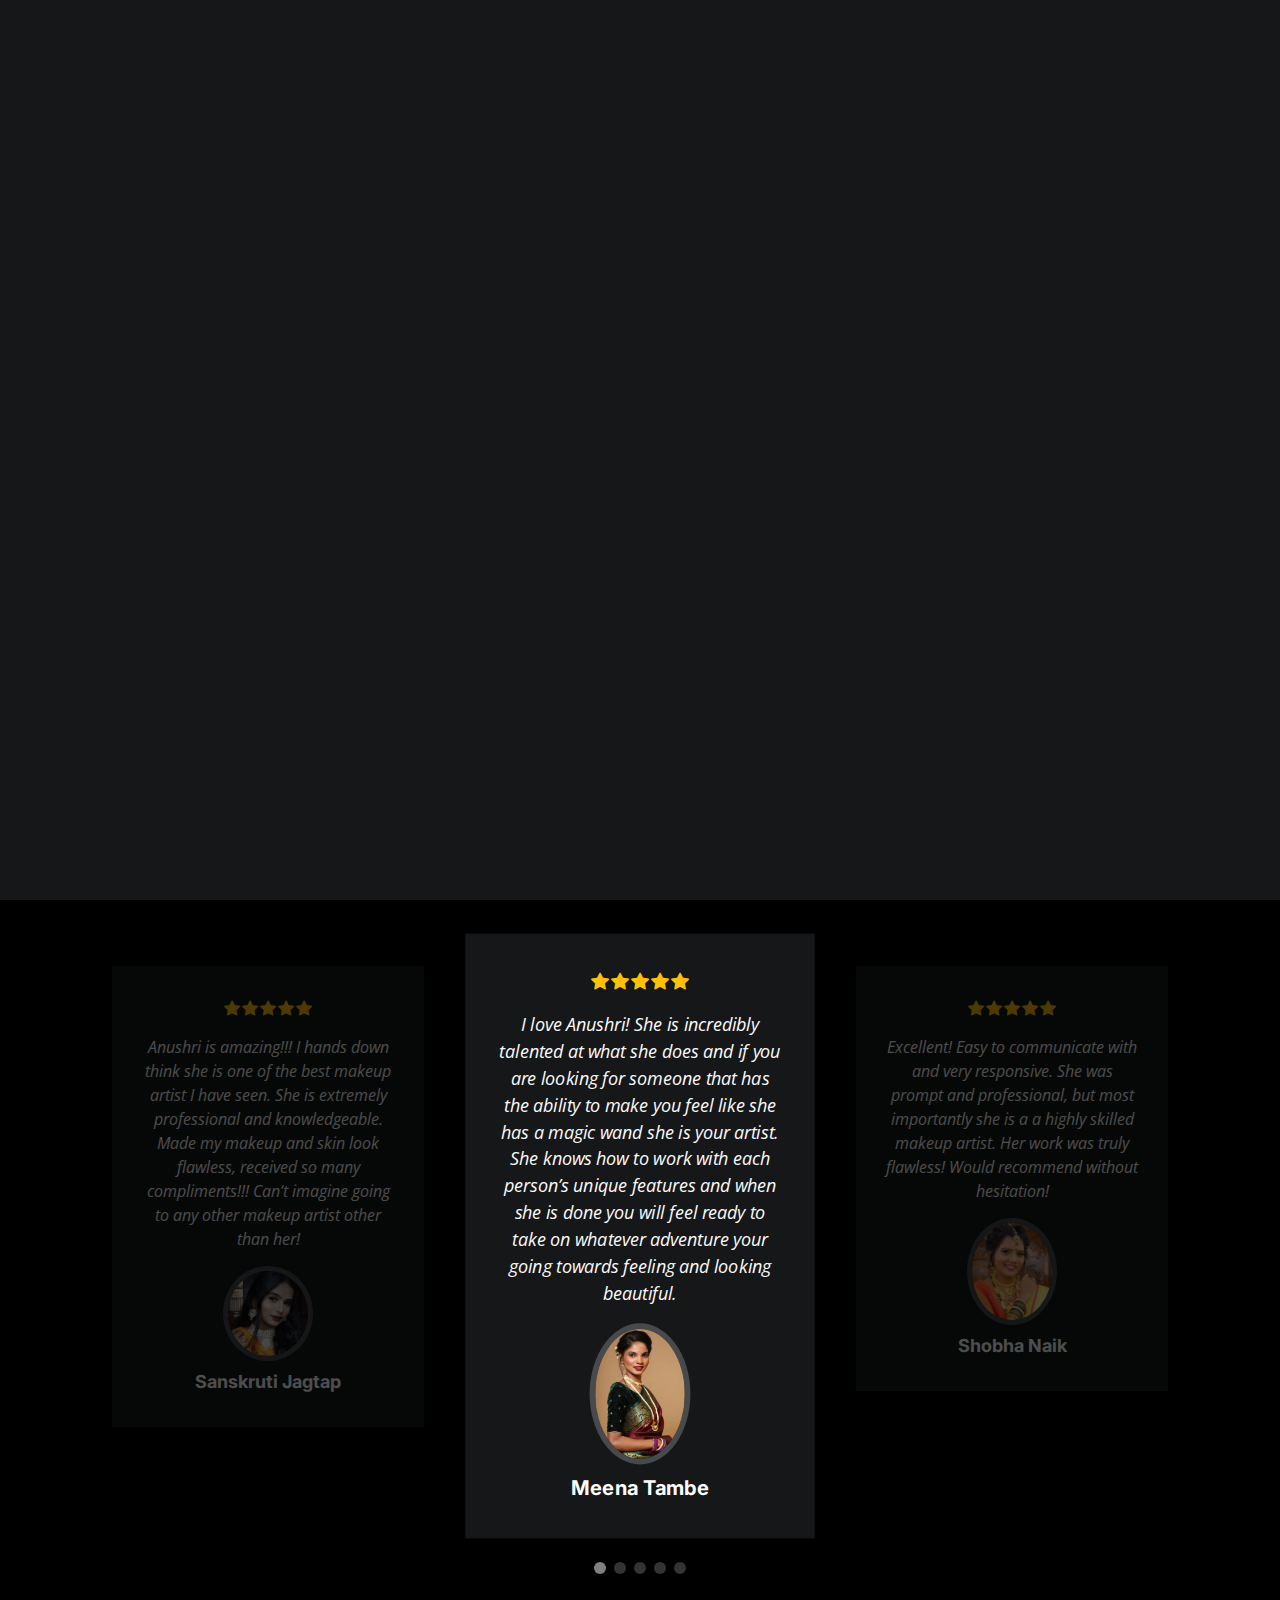
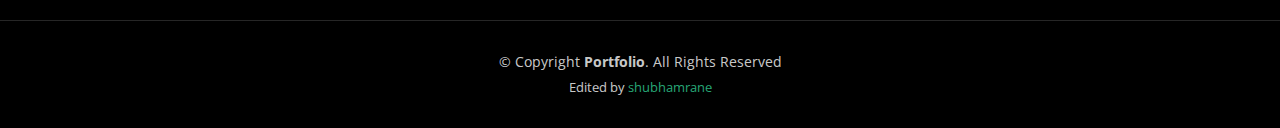
==== about.html @ 7a303e1d "first commit" ====
<!DOCTYPE html>
<html lang="en">

<head>
  <meta charset="utf-8">
  <meta content="width=device-width, initial-scale=1.0" name="viewport">

  <title>portFolio-makeovershri</title>
  <meta content="" name="description">
  <meta content="" name="keywords">

  <!-- Favicons -->
  <!-- <link href="assets/img/favicon.png" rel="icon">
  <link href="assets/img/apple-touch-icon.png" rel="apple-touch-icon"> -->

  <!-- Google Fonts -->
  <link rel="preconnect" href="https://fonts.googleapis.com">
  <link rel="preconnect" href="https://fonts.gstatic.com" crossorigin>
  <link href="https://fonts.googleapis.com/css2?family=Open+Sans:ital,wght@0,300;0,400;0,500;0,600;0,700;1,300;1,400;1,600;1,700&family=Inter:ital,wght@0,300;0,400;0,500;0,600;0,700;1,300;1,400;1,500;1,600;1,700&family=Cardo:ital,wght@0,400;0,700;1,400&display=swap" rel="stylesheet">

  <!-- Vendor CSS Files -->
  <link href="assets/vendor/bootstrap/css/bootstrap.min.css" rel="stylesheet">
  <link href="assets/vendor/bootstrap-icons/bootstrap-icons.css" rel="stylesheet">
  <link href="assets/vendor/swiper/swiper-bundle.min.css" rel="stylesheet">
  <link href="assets/vendor/glightbox/css/glightbox.min.css" rel="stylesheet">
  <link href="assets/vendor/aos/aos.css" rel="stylesheet">

  <!-- Template Main CSS File -->
  <link href="assets/css/main.css" rel="stylesheet">

  
</head>

<body>

  <!-- ======= Header ======= -->
  <header id="header" class="header d-flex align-items-center fixed-top">
    <div class="container-fluid d-flex align-items-center justify-content-between">

      <a href="index.html" class="logo d-flex align-items-center  me-auto me-lg-0">
        <!-- Uncomment the line below if you also wish to use an image logo -->
        <!-- <img src="assets/img/logo.png" alt=""> -->
        <i class="bi bi-magic"></i>
        <h1>Makeovershri</h1>
      </a>

      <nav id="navbar" class="navbar">
        <ul>
          <li><a href="index.html">Home</a></li>
          <li><a href="about.html" class="active">About</a></li>
          <li><a href="photos.html">Gallery</a></li>
          <li><a href="services.html">Services</a></li>
          <li><a href="contact.html">Contact</a></li>
        </ul>
      </nav><!-- .navbar -->

      <div class="header-social-links">
        <a href="https://www.youtube.com/channel/UCeKGh_fcfqgs3sjj_dx9bTQ" class="youtube"><i class="bi bi-youtube"></i></a>
        <a href="https://www.facebook.com/anushri.durge.52" class="facebook"><i class="bi bi-facebook"></i></a>
        <a href="https://www.instagram.com/_makeovershri_/" class="instagram"><i class="bi bi-instagram"></i></a>
        <a href="#" class="linkedin"><i class="bi bi-linkedin"></i></i></a>
      </div>
      <i class="mobile-nav-toggle mobile-nav-show bi bi-list"></i>
      <i class="mobile-nav-toggle mobile-nav-hide d-none bi bi-x"></i>

    </div>
  </header><!-- End Header -->

  <main id="main" data-aos="fade" data-aos-delay="1500">

    <!-- ======= End Page Header ======= -->
    <div class="page-header d-flex align-items-center">
      <div class="container position-relative">
        <div class="row d-flex justify-content-center">
          <div class="col-lg-6 text-center">
            <h2>About</h2>
            <p></p>

            <a class="cta-btn" href="contact.html">Contact Me</a>

          </div>
        </div>
      </div>
    </div><!-- End Page Header -->

    <!-- ======= About Section ======= -->
    <section id="about" class="about">
      <div class="container">

        <div class="row gy-4 justify-content-center">
          <div class="col-lg-4">
            <img src="assets/img/profile-img.png" class="img-fluid" alt="">
          </div>
          <div class="col-lg-5 content">
            <h2>Professional Makeup Artist and Hairstylist</h2>
            <p class="fst-italic py-3">
              Beauty is my passion! Let me enhance your natural beauty with my professional makeup artistry skills. Makeup that will make you look and feel confident and beautiful.
            </p>
            <div class="row">
              <div class="col-lg-6">
                <ul>
                  <li><i class="bi bi-chevron-right"></i> <strong>Birthday:</strong> <span>12 September 2002</span></li>
                  
                  <li><i class="bi bi-chevron-right"></i> <strong>Phone:</strong> <span>+91 99208 56324<br>+91 99309 36231</span></li>
                 
                  <li><i class="bi bi-chevron-right"></i> <strong>City:</strong> <span>Mumbai, India</span></li>
                </ul>
              </div>
              <div class="col-lg-6">
                <ul>
                  <li><i class="bi bi-chevron-right"></i> <strong>Age:</strong> <span>20</span></li>
                  <li><i class="bi bi-chevron-right"></i> <strong>Studied From:</strong> <a href="https://www.instagram.com/khushii_virrani_makeovers/"><span>Khushi Virrani</span></a></li>
                  <li><i class="bi bi-chevron-right"></i> <strong>Email:</strong><a href="mailto:sweetangelsd2002@gmail.com"> <span>sweetangelsd2002@gmail.com</span></a></li>
                 
                </ul>
              </div>
            </div>
            <p class="py-3">
              
            </p>
            <p class="m-0">
            
            </p>
          </div>
        </div>

      </div>
    </section><!-- End About Section -->

    <!-- ======= Testimonials Section ======= -->
    <section id="testimonials" class="testimonials">
      <div class="container">

        <div class="section-header">
          <h2>Customers</h2>
          <p>What they are saying</p>
        </div>

        <div class="slides-3 swiper">
          <div class="swiper-wrapper">

            <div class="swiper-slide">
              <div class="testimonial-item">
                <div class="stars">
                  <i class="bi bi-star-fill"></i><i class="bi bi-star-fill"></i><i class="bi bi-star-fill"></i><i class="bi bi-star-fill"></i><i class="bi bi-star-fill"></i>
                </div>
                <p>
                  Anushri is amazing!!! I hands down think she is one of the best makeup artist I have seen. She is extremely professional and knowledgeable. Made my makeup and skin look flawless, received so many compliments!!! Can’t imagine going to any other makeup artist other than her!
                </p>
                <div class="profile mt-auto">
                  <img src="assets/img/testimonials/testimonials-1.png" class="testimonial-img" alt="">
                  <h3>Sanskruti Jagtap</h3>
                  
                </div>
              </div>
            </div><!-- End testimonial item -->

            <div class="swiper-slide">
              <div class="testimonial-item">
                <div class="stars">
                  <i class="bi bi-star-fill"></i><i class="bi bi-star-fill"></i><i class="bi bi-star-fill"></i><i class="bi bi-star-fill"></i><i class="bi bi-star-fill"></i>
                </div>
                <p>
                  I love Anushri! She is incredibly talented at what she does and if you are looking for someone that has the ability to make you feel like she has a magic wand she is your artist. She knows how to work with each person’s unique features and when she is done you will feel ready to take on whatever adventure your going towards feeling and looking beautiful.
                </p>
                <div class="profile mt-auto">
                  <img src="assets/img/testimonials/testimonials-2.png" class="testimonial-img" alt="">
                  <h3>Meena Tambe</h3>
                  
                </div>
              </div>
            </div><!-- End testimonial item -->

            <div class="swiper-slide">
              <div class="testimonial-item">
                <div class="stars">
                  <i class="bi bi-star-fill"></i><i class="bi bi-star-fill"></i><i class="bi bi-star-fill"></i><i class="bi bi-star-fill"></i><i class="bi bi-star-fill"></i>
                </div>
                <p>
                  Excellent! Easy to communicate with and very responsive. She was prompt and professional, but most importantly she is a a highly skilled makeup artist. Her work was truly flawless! Would recommend without hesitation!
                </p>
                <div class="profile mt-auto">
                  <img src="assets/img/testimonials/testimonials-3.png" class="testimonial-img" alt="">
                  <h3>Shobha Naik</h3>
                  
                </div>
              </div>
            </div><!-- End testimonial item -->

            <div class="swiper-slide">
              <div class="testimonial-item">
                <div class="stars">
                  <i class="bi bi-star-fill"></i><i class="bi bi-star-fill"></i><i class="bi bi-star-fill"></i><i class="bi bi-star-fill"></i><i class="bi bi-star-fill"></i>
                </div>
                <p>
                  Anushri did my make up for my wedding day and she did a phenomenal job. I absolutely loved her work! She made me look stunning for my wedding day and the look was natural like I wanted. She was professional and kind and even kept me calm the morning of the wedding! Anyone that hires her is in good hands! 💕
                </p>
                <div class="profile mt-auto">
                  <img src="assets/img/testimonials/testimonials-4.png" class="testimonial-img" alt="">
                  <h3>Anita Chavan</h3>
                 
                </div>
              </div>
            </div><!-- End testimonial item -->

            <div class="swiper-slide">
              <div class="testimonial-item">
                <div class="stars">
                  <i class="bi bi-star-fill"></i><i class="bi bi-star-fill"></i><i class="bi bi-star-fill"></i><i class="bi bi-star-fill"></i><i class="bi bi-star-fill"></i>
                </div>
                <p>
                  Anushri was awesome! She took her time and made sure everything was done to the finest detail for my hair & make up. Made me feel sooooo pretty for the event I was attending that evening. I would highly recommend her and would hire her again!
                </p>
                <div class="profile mt-auto">
                  <img src="assets/img/testimonials/testimonials-5.png" class="testimonial-img" alt="">
                  <h3>Aasha Rane</h3>
                 
                </div>
              </div>
            </div><!-- End testimonial item -->

          </div>
          <div class="swiper-pagination"></div>
        </div>

      </div>
    </section><!-- End Testimonials Section -->

  </main><!-- End #main -->

  <!-- ======= Footer ======= -->
  <footer id="footer" class="footer">
    <div class="container">
      <div class="copyright">
        &copy; Copyright <strong><span>Portfolio</span></strong>. All Rights Reserved
      </div>
      <div class="credits">
       
        Edited by <a href="https://www.instagram.com/shubham.rane._/">shubhamrane</a>
      </div>
    </div>
  </footer><!-- End Footer -->

  <a href="#" class="scroll-top d-flex align-items-center justify-content-center"><i class="bi bi-arrow-up-short"></i></a>

  <div id="preloader">
    <div class="line"></div>
  </div>

  <!-- Vendor JS Files -->
  <script src="assets/vendor/bootstrap/js/bootstrap.bundle.min.js"></script>
  <script src="assets/vendor/swiper/swiper-bundle.min.js"></script>
  <script src="assets/vendor/glightbox/js/glightbox.min.js"></script>
  <script src="assets/vendor/aos/aos.js"></script>
  <script src="assets/vendor/php-email-form/validate.js"></script>

  <!-- Template Main JS File -->
  <script src="assets/js/main.js"></script>

</body>

</html>
---- assets/css/main.css ----
/**
* Template Name: PhotoFolio
* Updated: Mar 10 2023 with Bootstrap v5.2.3
* Template URL: https://bootstrapmade.com/photofolio-bootstrap-photography-website-template/
* Author: BootstrapMade.com
* License: https://bootstrapmade.com/license/
*/

/*--------------------------------------------------------------
# Set main reusable colors and fonts using CSS variables
# Learn more about CSS variables at https://developer.mozilla.org/en-US/docs/Web/CSS/Using_CSS_custom_properties
--------------------------------------------------------------*/
/* Fonts */
:root {
  --font-default: "Open Sans", system-ui, -apple-system, "Segoe UI", Roboto, "Helvetica Neue", Arial, "Noto Sans", "Liberation Sans", sans-serif, "Apple Color Emoji", "Segoe UI Emoji", "Segoe UI Symbol", "Noto Color Emoji";
  --font-primary: "Inter", sans-serif;
  --font-secondary: "Cardo", sans-serif;
}

/* Colors */
:root {
  --color-default: #fafafa;
  --color-primary: #27a776;
  --color-secondary: #161718;
}

/* Smooth scroll behavior */
:root {
  scroll-behavior: smooth;
}

/*--------------------------------------------------------------
# General
--------------------------------------------------------------*/
body {
  font-family: var(--font-default);
  color: var(--color-default);
  background-color: #000;
}

a {
  color: var(--color-primary);
  text-decoration: none;
}

a:hover {
  color: #32cf93;
  text-decoration: none;
}

h1,
h2,
h3,
h4,
h5,
h6 {
  font-family: var(--font-primary);
}

/*--------------------------------------------------------------
# Sections & Section Header
--------------------------------------------------------------*/
.section-header {
  padding-bottom: 40px;
}

.section-header h2 {
  font-size: 14px;
  font-weight: 500;
  padding: 0;
  line-height: 1px;
  margin: 0 0 5px 0;
  letter-spacing: 2px;
  text-transform: uppercase;
  color: rgba(255, 255, 255, 0.6);
  font-family: var(--font-primary);
}

.section-header h2::after {
  content: "";
  width: 120px;
  height: 1px;
  display: inline-block;
  background: #5bd9a9;
  margin: 4px 10px;
}

.section-header p {
  margin: 0;
  margin: 0;
  font-size: 36px;
  font-weight: 700;
  font-family: var(--font-secondary);
  color: #fff;
}

/*--------------------------------------------------------------
# Page Header
--------------------------------------------------------------*/
.page-header {
  padding: 120px 0 60px 0;
  min-height: 30vh;
  position: relative;
}

.page-header h2 {
  font-size: 56px;
  font-weight: 500;
  color: #fff;
  font-family: var(--font-secondary);
}

@media (max-width: 768px) {
  .page-header h2 {
    font-size: 36px;
  }
}

.page-header p {
  color: rgba(255, 255, 255, 0.8);
}

.page-header .cta-btn {
  font-family: var(--font-primary);
  font-weight: 400;
  font-size: 14px;
  display: inline-block;
  padding: 12px 40px;
  border-radius: 4px;
  letter-spacing: 1px;
  text-transform: uppercase;
  transition: 0.3s;
  color: #fff;
  background: var(--color-primary);
}

.page-header .cta-btn:hover {
  background: #2cbc85;
}

/*--------------------------------------------------------------
# Scroll top button
--------------------------------------------------------------*/
.scroll-top {
  position: fixed;
  visibility: hidden;
  opacity: 0;
  right: 15px;
  bottom: -15px;
  z-index: 99999;
  background: var(--color-primary);
  width: 44px;
  height: 44px;
  border-radius: 50px;
  transition: all 0.4s;
}

.scroll-top i {
  font-size: 24px;
  color: #fff;
  line-height: 0;
}

.scroll-top:hover {
  background: rgba(39, 167, 118, 0.8);
  color: #fff;
}

.scroll-top.active {
  visibility: visible;
  opacity: 1;
  bottom: 15px;
}

/*--------------------------------------------------------------
# Preloader
--------------------------------------------------------------*/
#preloader {
  display: flex;
  position: fixed;
  inset: 0;
  width: 100%;
  height: 100vh;
  z-index: 99999;
}

#preloader:before,
#preloader:after {
  content: "";
  background-color: var(--color-secondary);
  position: absolute;
  inset: 0;
  width: 50%;
  height: 100%;
  transition: all 0.3s ease 0s;
  z-index: -1;
}

#preloader:after {
  left: auto;
  right: 0;
}

#preloader .line {
  position: relative;
  overflow: hidden;
  margin: auto;
  width: 1px;
  height: 280px;
  transition: all 0.8s ease 0s;
}

#preloader .line:before {
  content: "";
  position: absolute;
  background-color: #fff;
  left: 0;
  top: 50%;
  width: 1px;
  height: 0%;
  transform: translateY(-50%);
  animation: lineincrease 1000ms ease-in-out 0s forwards;
}

#preloader .line:after {
  content: "";
  position: absolute;
  background-color: #999;
  left: 0;
  top: 0;
  width: 1px;
  height: 100%;
  transform: translateY(-100%);
  animation: linemove 1200ms linear 0s infinite;
  animation-delay: 2000ms;
}

#preloader.loaded .line {
  opacity: 0;
  height: 100% !important;
}

#preloader.loaded .line:after {
  opacity: 0;
}

#preloader.loaded:before,
#preloader.loaded:after {
  animation: preloaderfinish 300ms ease-in-out 500ms forwards;
}

@keyframes lineincrease {
  0% {
    height: 0%;
  }

  100% {
    height: 100%;
  }
}

@keyframes linemove {
  0% {
    transform: translateY(200%);
  }

  100% {
    transform: translateY(-100%);
  }
}

@keyframes preloaderfinish {
  0% {
    width: 5 0%;
  }

  100% {
    width: 0%;
  }
}

/*--------------------------------------------------------------
# Header
--------------------------------------------------------------*/
.header {
  transition: all 0.5s;
  z-index: 997;
  padding: 30px 0;
  background-color: #000;
}

.header .logo {
  transition: 0.3s;
}

.header .logo img {
  max-height: 40px;
  margin-right: 8px;
}

.header .logo h1 {
  font-size: 32px;
  margin: 0;
  font-weight: 400;
  color: #fff;
  font-family: var(--font-secondary);
}

.header .logo i {
  font-size: 32px;
  margin-right: 8px;
  line-height: 0;
}

@media (max-width: 575px) {
  .header .logo h1 {
    font-size: 26px;
  }

  .header .logo i {
    font-size: 24px;
  }
}

.header .header-social-links {
  padding-right: 15px;
}

.header .header-social-links a {
  color: rgba(255, 255, 255, 0.5);
  padding-left: 15px;
  display: inline-block;
  line-height: 0px;
  transition: 0.3s;
  font-size: 16px;
}

.header .header-social-links a:hover {
  color: #fff;
}

@media (max-width: 575px) {
  .header .header-social-links a {
    padding-left: 5px;
  }
}

/*--------------------------------------------------------------
# Desktop Navigation
--------------------------------------------------------------*/
@media (min-width: 1280px) {
  .navbar {
    padding: 0;
  }

  .navbar ul {
    margin: 0;
    padding: 0;
    display: flex;
    list-style: none;
    align-items: center;
  }

  .navbar li {
    position: relative;
  }

  .navbar a,
  .navbar a:focus {
    display: flex;
    align-items: center;
    justify-content: space-between;
    padding: 10px 0 10px 30px;
    font-family: var(--font-primary);
    text-transform: uppercase;
    letter-spacing: 1px;
    font-size: 13px;
    font-weight: 400;
    color: rgba(255, 255, 255, 0.5);
    white-space: nowrap;
    transition: 0.3s;
  }

  .navbar a i,
  .navbar a:focus i {
    font-size: 12px;
    line-height: 0;
    margin-left: 5px;
  }

  .navbar a:hover,
  .navbar .active,
  .navbar .active:focus,
  .navbar li:hover>a {
    color: #fff;
  }

  .navbar .dropdown ul {
    display: block;
    position: absolute;
    left: 14px;
    top: calc(100% + 30px);
    margin: 0;
    padding: 10px 0;
    z-index: 99;
    opacity: 0;
    visibility: hidden;
    background: var(--color-secondary);
    transition: 0.3s;
    border-radius: 4px;
  }

  .navbar .dropdown ul li {
    min-width: 200px;
  }

  .navbar .dropdown ul a {
    padding: 10px 20px;
    font-size: 15px;
    text-transform: none;
    font-weight: 400;
  }

  .navbar .dropdown ul a i {
    font-size: 12px;
  }

  .navbar .dropdown ul a:hover,
  .navbar .dropdown ul .active:hover,
  .navbar .dropdown ul li:hover>a {
    color: #fff;
  }

  .navbar .dropdown:hover>ul {
    opacity: 1;
    top: 100%;
    visibility: visible;
  }

  .navbar .dropdown .dropdown ul {
    top: 0;
    left: calc(100% - 30px);
    visibility: hidden;
  }

  .navbar .dropdown .dropdown:hover>ul {
    opacity: 1;
    top: 0;
    left: 100%;
    visibility: visible;
  }
}

@media (min-width: 1280px) and (max-width: 1366px) {
  .navbar .dropdown .dropdown ul {
    left: -90%;
  }

  .navbar .dropdown .dropdown:hover>ul {
    left: -100%;
  }
}

@media (min-width: 1280px) {

  .mobile-nav-show,
  .mobile-nav-hide {
    display: none;
  }
}

/*--------------------------------------------------------------
# Mobile Navigation
--------------------------------------------------------------*/
@media (max-width: 1279px) {
  .navbar {
    position: fixed;
    top: 0;
    right: -100%;
    width: 100%;
    max-width: 400px;
    bottom: 0;
    transition: 0.3s;
    z-index: 9997;
  }

  .navbar ul {
    position: absolute;
    inset: 0;
    padding: 50px 0 10px 0;
    margin: 0;
    background: rgba(0, 0, 0, 0.9);
    overflow-y: auto;
    transition: 0.3s;
    z-index: 9998;
  }

  .navbar a,
  .navbar a:focus {
    display: flex;
    align-items: center;
    justify-content: space-between;
    padding: 10px 20px;
    font-family: var(--font-primary);
    font-size: 13px;
    text-transform: uppercase;
    font-weight: 400;
    color: rgba(255, 255, 255, 0.5);
    letter-spacing: 1px;
    white-space: nowrap;
    transition: 0.3s;
  }

  .navbar a i,
  .navbar a:focus i {
    font-size: 12px;
    line-height: 0;
    margin-left: 5px;
  }

  .navbar a:hover,
  .navbar .active,
  .navbar .active:focus,
  .navbar li:hover>a {
    color: #fff;
  }

  .navbar .dropdown ul,
  .navbar .dropdown .dropdown ul {
    position: static;
    display: none;
    padding: 10px 0;
    margin: 10px 20px;
    transition: all 0.5s ease-in-out;
    border: 1px solid black;
  }

  .navbar .dropdown>.dropdown-active,
  .navbar .dropdown .dropdown>.dropdown-active {
    display: block;
  }

  .mobile-nav-show {
    color: #fff;
    font-size: 28px;
    cursor: pointer;
    line-height: 0;
    transition: 0.5s;
    z-index: 9999;
    margin: 0 10px 0 10px;
  }

  .mobile-nav-hide {
    color: #fff;
    font-size: 32px;
    cursor: pointer;
    line-height: 0;
    transition: 0.5s;
    position: fixed;
    right: 20px;
    top: 20px;
    z-index: 9999;
  }

  .mobile-nav-active {
    overflow: hidden;
  }

  .mobile-nav-active .navbar {
    right: 0;
  }

  .mobile-nav-active .navbar:before {
    content: "";
    position: fixed;
    inset: 0;
    background: rgba(22, 23, 24, 0.8);
    z-index: 9996;
  }
}

/*--------------------------------------------------------------
# About Section
--------------------------------------------------------------*/
.about .content h2 {
  font-weight: 700;
  font-size: 24px;
  color: var(--color-primary);
}

.about .content ul {
  list-style: none;
  padding: 0;
}

.about .content ul li {
  margin-bottom: 20px;
  display: flex;
  align-items: center;
}

.about .content ul strong {
  margin-right: 10px;
}

.about .content ul i {
  font-size: 16px;
  margin-right: 5px;
  color: var(--color-primary);
  line-height: 0;
}

/*--------------------------------------------------------------
# Testimonials Section
--------------------------------------------------------------*/
.testimonials {
  margin-top: 80px;
}

.testimonials .testimonial-item {
  box-sizing: content-box;
  padding: 30px;
  margin: 40px 30px;
  background: var(--color-secondary);
  min-height: 320px;
  display: flex;
  flex-direction: column;
  text-align: center;
  transition: 0.3s;
}

.testimonials .testimonial-item .stars {
  margin-bottom: 15px;
}

.testimonials .testimonial-item .stars i {
  color: #ffc107;
  margin: 0 1px;
}

.testimonials .testimonial-item .testimonial-img {
  width: 90px;
  border-radius: 50%;
  border: 5px solid #474a4d;
  margin: 0 auto;
}

.testimonials .testimonial-item h3 {
  font-size: 18px;
  font-weight: bold;
  margin: 10px 0 5px 0;
  color: #fff;
}

.testimonials .testimonial-item h4 {
  font-size: 14px;
  color: rgba(255, 255, 255, 0.5);
  margin: 0;
}

.testimonials .testimonial-item p {
  font-style: italic;
  margin: 0 auto 15px auto;
}

.testimonials .swiper-pagination {
  margin-top: 20px;
  position: relative;
}

.testimonials .swiper-pagination .swiper-pagination-bullet {
  width: 12px;
  height: 12px;
  background-color: rgba(255, 255, 255, 0.2);
  opacity: 1;
}

.testimonials .swiper-pagination .swiper-pagination-bullet-active {
  background-color: rgba(255, 255, 255, 0.5);
}

.testimonials .swiper-slide {
  opacity: 0.3;
}

@media (max-width: 1199px) {
  .testimonials .swiper-slide-active {
    opacity: 1;
  }

  .testimonials .swiper-pagination {
    margin-top: 0;
  }

  .testimonials .testimonial-item {
    margin: 40px 20px;
  }
}

@media (min-width: 1200px) {
  .testimonials .swiper-slide-next {
    opacity: 1;
    transform: scale(1.12);
  }
}

/*--------------------------------------------------------------
# Pricing Section
--------------------------------------------------------------*/
.gallery {
  margin-top: 40px;
}

.gallery .gallery-item {
  position: relative;
  overflow: hidden;
  border-radius: 10px;
}

.gallery .gallery-item img {
  transition: 0.3s;
}

.gallery .gallery-links {
  position: absolute;
  inset: 0;
  opacity: 0;
  transition: all ease-in-out 0.3s;
  background: rgba(0, 0, 0, 0.6);
  z-index: 3;
}

.gallery .gallery-links .preview-link,
.gallery .gallery-links .details-link {
  font-size: 20px;
  color: rgba(255, 255, 255, 0.5);
  transition: 0.3s;
  line-height: 1.2;
  margin: 30px 8px 0 8px;
}

.gallery .gallery-links .preview-link:hover,
.gallery .gallery-links .details-link:hover {
  color: #fff;
}

.gallery .gallery-links .details-link {
  font-size: 30px;
  line-height: 0;
}

.gallery .gallery-item:hover .gallery-links {
  opacity: 1;
}

.gallery .gallery-item:hover .preview-link,
.gallery .gallery-item:hover .details-link {
  margin-top: 0;
}

.gallery .gallery-item:hover img {
  transform: scale(1.1);
}

.glightbox-clean .gslide-description {
  background: #222425;
}

.glightbox-clean .gslide-title {
  color: rgba(255, 255, 255, 0.8);
  margin: 0;
}

/*--------------------------------------------------------------
# Gallery Single Section
--------------------------------------------------------------*/
.gallery-single .portfolio-details-slider img {
  width: 100%;
}

.gallery-single .portfolio-details-slider .swiper-pagination .swiper-pagination-bullet {
  width: 12px;
  height: 12px;
  background-color: rgba(255, 255, 255, 0.7);
  opacity: 1;
}

.gallery-single .portfolio-details-slider .swiper-pagination .swiper-pagination-bullet-active {
  background-color: var(--color-primary);
}

.gallery-single .swiper-button-prev,
.gallery-single .swiper-button-next {
  width: 48px;
  height: 48px;
}

.gallery-single .swiper-button-prev:after,
.gallery-single .swiper-button-next:after {
  color: rgba(255, 255, 255, 0.8);
  background-color: rgba(0, 0, 0, 0.2);
  font-size: 24px;
  border-radius: 50%;
  width: 48px;
  height: 48px;
  display: flex;
  align-items: center;
  justify-content: center;
  transition: 0.3s;
}

.gallery-single .swiper-button-prev:hover:after,
.gallery-single .swiper-button-next:hover:after {
  background-color: rgba(0, 0, 0, 0.6);
}

@media (max-width: 575px) {

  .gallery-single .swiper-button-prev,
  .gallery-single .swiper-button-next {
    display: none;
  }
}

.gallery-single .portfolio-info h3 {
  font-size: 22px;
  font-weight: 700;
  margin-bottom: 20px;
  padding-bottom: 20px;
  position: relative;
  font-family: var(--font-secondary);
}

.gallery-single .portfolio-info h3:after {
  content: "";
  position: absolute;
  display: block;
  width: 50px;
  height: 3px;
  background: var(--color-primary);
  left: 0;
  bottom: 0;
}

.gallery-single .portfolio-info ul {
  list-style: none;
  padding: 0;
  font-size: 15px;
}

.gallery-single .portfolio-info ul li {
  display: flex;
  flex-direction: column;
  padding-bottom: 15px;
}

.gallery-single .portfolio-info ul strong {
  text-transform: uppercase;
  font-weight: 400;
  color: #6b7075;
  font-size: 14px;
}

.gallery-single .portfolio-info .btn-visit {
  padding: 8px 40px;
  background: var(--color-primary);
  color: #fff;
  border-radius: 50px;
  transition: 0.3s;
}

.gallery-single .portfolio-info .btn-visit:hover {
  background: #2cbc85;
}

.gallery-single .portfolio-description h2 {
  font-size: 26px;
  font-weight: 700;
  margin-bottom: 20px;
  color: #fff;
  font-family: var(--font-secondary);
}

.gallery-single .portfolio-description p {
  padding: 0;
}

.gallery-single .portfolio-description .testimonial-item {
  padding: 30px 30px 0 30px;
  position: relative;
  background: var(--color-secondary);
  height: 100%;
  margin-bottom: 50px;
}

.gallery-single .portfolio-description .testimonial-item .testimonial-img {
  width: 90px;
  border-radius: 50px;
  border: 6px solid #2e3133;
  float: left;
  margin: 0 10px 0 0;
}

.gallery-single .portfolio-description .testimonial-item h3 {
  font-size: 18px;
  font-weight: bold;
  margin: 15px 0 5px 0;
  padding-top: 20px;
}

.gallery-single .portfolio-description .testimonial-item h4 {
  font-size: 14px;
  color: rgba(255, 255, 255, 0.6);
  margin: 0;
}

.gallery-single .portfolio-description .testimonial-item .quote-icon-left,
.gallery-single .portfolio-description .testimonial-item .quote-icon-right {
  color: #5bd9a9;
  font-size: 26px;
  line-height: 0;
}

.gallery-single .portfolio-description .testimonial-item .quote-icon-left {
  display: inline-block;
  left: -5px;
  position: relative;
}

.gallery-single .portfolio-description .testimonial-item .quote-icon-right {
  display: inline-block;
  right: -5px;
  position: relative;
  top: 10px;
  transform: scale(-1, -1);
}

.gallery-single .portfolio-description .testimonial-item p {
  font-style: italic;
  margin: 0 0 15px 0 0 0;
  padding: 0;
}

/*--------------------------------------------------------------
# Services Section
--------------------------------------------------------------*/
.services .service-item {
  padding: 50px 30px;
  transition: all ease-in-out 0.4s;
  background: var(--color-secondary);
  height: 100%;
  overflow: hidden;
  z-index: 1;
}

.services .service-item:before {
  content: "";
  position: absolute;
  background: #1d1f20;
  top: -200px;
  transition: all 0.3s;
  z-index: -1;
}

.services .service-item i {
  background: var(--color-primary);
  color: #fff;
  font-size: 24px;
  transition: 0.3s;
  display: flex;
  align-items: center;
  justify-content: center;
  width: 56px;
  height: 56px;
  border-radius: 50%;
}

.services .service-item h4 {
  font-weight: 600;
  margin: 15px 0 0 0;
  transition: 0.3s;
  font-size: 20px;
}

.services .service-item h4 a {
  color: #fff;
}

.services .service-item p {
  line-height: 24px;
  font-size: 14px;
  margin: 15px 0 0 0;
}

.services .service-item:hover:before {
  background: var(--color-primary);
  right: 0;
  top: 0;
  width: 100%;
  height: 100%;
  border-radius: 0px;
}

.services .service-item:hover h4 a,
.services .service-item:hover p {
  color: #fff;
}

.services .service-item:hover i {
  background: #fff;
  color: var(--color-primary);
}

/*--------------------------------------------------------------
# Pricing Section
--------------------------------------------------------------*/
.pricing {
  margin-top: 80px;
}

.pricing .pricing-item {
  border-bottom: 1px dashed #474a4d;
  width: 100%;
  height: 100%;
  padding: 0 0 15px 0;
}

.pricing .pricing-item h3 {
  margin: 0;
  font-size: 18px;
  font-weight: 500;
  color: rgba(255, 255, 255, 0.6);
}

.pricing .pricing-item h4 {
  margin: 0;
  font-size: 16px;
}

/*--------------------------------------------------------------
# Contact Section
--------------------------------------------------------------*/
.contact .info-item+.info-item {
  margin-top: 40px;
}

.contact .info-item i {
  font-size: 20px;
  color: var(--color-primary);
  float: left;
  width: 44px;
  height: 44px;
  background: #222425;
  display: flex;
  justify-content: center;
  align-items: center;
  border-radius: 50px;
  transition: all 0.3s ease-in-out;
  margin-right: 15px;
}

.contact .info-item h4 {
  padding: 0;
  font-size: 20px;
  font-weight: 600;
  margin-bottom: 5px;
  color: rgba(255, 255, 255, 0.5);
}

.contact .info-item p {
  padding: 0;
  margin-bottom: 0;
  font-size: 14px;
  color: #fff;
}

.contact .info-item:hover i {
  background: var(--color-primary);
  color: #fff;
}

.contact .php-email-form {
  width: 100%;
}

.contact .php-email-form .form-group {
  padding-bottom: 8px;
}

.contact .php-email-form .error-message {
  display: none;
  color: #fff;
  background: #df1529;
  text-align: left;
  padding: 15px;
  font-weight: 600;
}

.contact .php-email-form .error-message br+br {
  margin-top: 25px;
}

.contact .php-email-form .sent-message {
  display: none;
  color: #fff;
  background: var(--color-primary);
  text-align: center;
  padding: 15px;
  font-weight: 600;
}

.contact .php-email-form .loading {
  display: none;
  background: var(--color-secondary);
  text-align: center;
  padding: 15px;
  color: rgba(255, 255, 255, 0.6);
}

.contact .php-email-form .loading:before {
  content: "";
  display: inline-block;
  border-radius: 50%;
  width: 24px;
  height: 24px;
  margin: 0 10px -6px 0;
  border: 3px solid var(--color-primary);
  border-top-color: var(--color-secondary);
  animation: animate-loading 1s linear infinite;
}

.contact .php-email-form input,
.contact .php-email-form textarea {
  border-radius: 4px;
  box-shadow: none;
  font-size: 14px;
  background-color: var(--color-secondary);
  border: 1px solid #2e3133;
  color: #fff;
}

.contact .php-email-form input {
  height: 44px;
}

.contact .php-email-form textarea {
  padding: 10px 12px;
}

.contact .php-email-form button[type=submit] {
  background: var(--color-primary);
  border: 0;
  padding: 10px 35px;
  color: #fff;
  transition: 0.4s;
  border-radius: 4px;
}

.contact .php-email-form button[type=submit]:hover {
  background: rgba(39, 167, 118, 0.8);
}

@keyframes animate-loading {
  0% {
    transform: rotate(0deg);
  }

  100% {
    transform: rotate(360deg);
  }
}

/*--------------------------------------------------------------
# Hero Section
--------------------------------------------------------------*/
.hero {
  width: 100%;
  min-height: 30vh;
  background: #000;
  background-size: cover;
  position: relative;
  padding: 140px 0 60px 0;
}

.hero h2 {
  margin: 0 0 10px 0;
  font-size: 38px;
  font-weight: 700;
  color: #fff;
  font-family: var(--font-secondary);
}

.hero h2 span {
  position: relative;
  z-index: 1;
  padding: 0 5px;
  display: inline-block;
}

.hero h2 span:before {
  content: "";
  position: absolute;
  height: 50%;
  bottom: 0;
  left: 0;
  right: 0;
  background: var(--color-primary);
  z-index: -1;
}

.hero p {
  color: rgba(255, 255, 255, 0.6);
  margin-bottom: 30px;
  font-size: 18px;
}

.hero .btn-get-started {
  font-family: var(--font-primary);
  font-weight: 400;
  font-size: 14px;
  display: inline-block;
  padding: 12px 40px;
  border-radius: 4px;
  letter-spacing: 1px;
  text-transform: uppercase;
  transition: 0.3s;
  color: #fff;
  background: var(--color-primary);
}

.hero .btn-get-started:hover {
  background: #2cbc85;
}

@media (max-width: 768px) {
  .hero h2 {
    font-size: 32px;
  }
}

/*--------------------------------------------------------------
# Footer
--------------------------------------------------------------*/
.footer {
  margin-top: 30px;
  padding: 30px 0;
  font-size: 14px;
  border-top: 1px solid rgba(255, 255, 255, 0.15);
}

.footer .copyright {
  text-align: center;
  color: rgba(255, 255, 255, 0.8);
}

.footer .credits {
  padding-top: 6px;
  text-align: center;
  font-size: 13px;
  color: rgba(255, 255, 255, 0.8);
}

.footer .credits a {
  color: var(--color-primary);
}
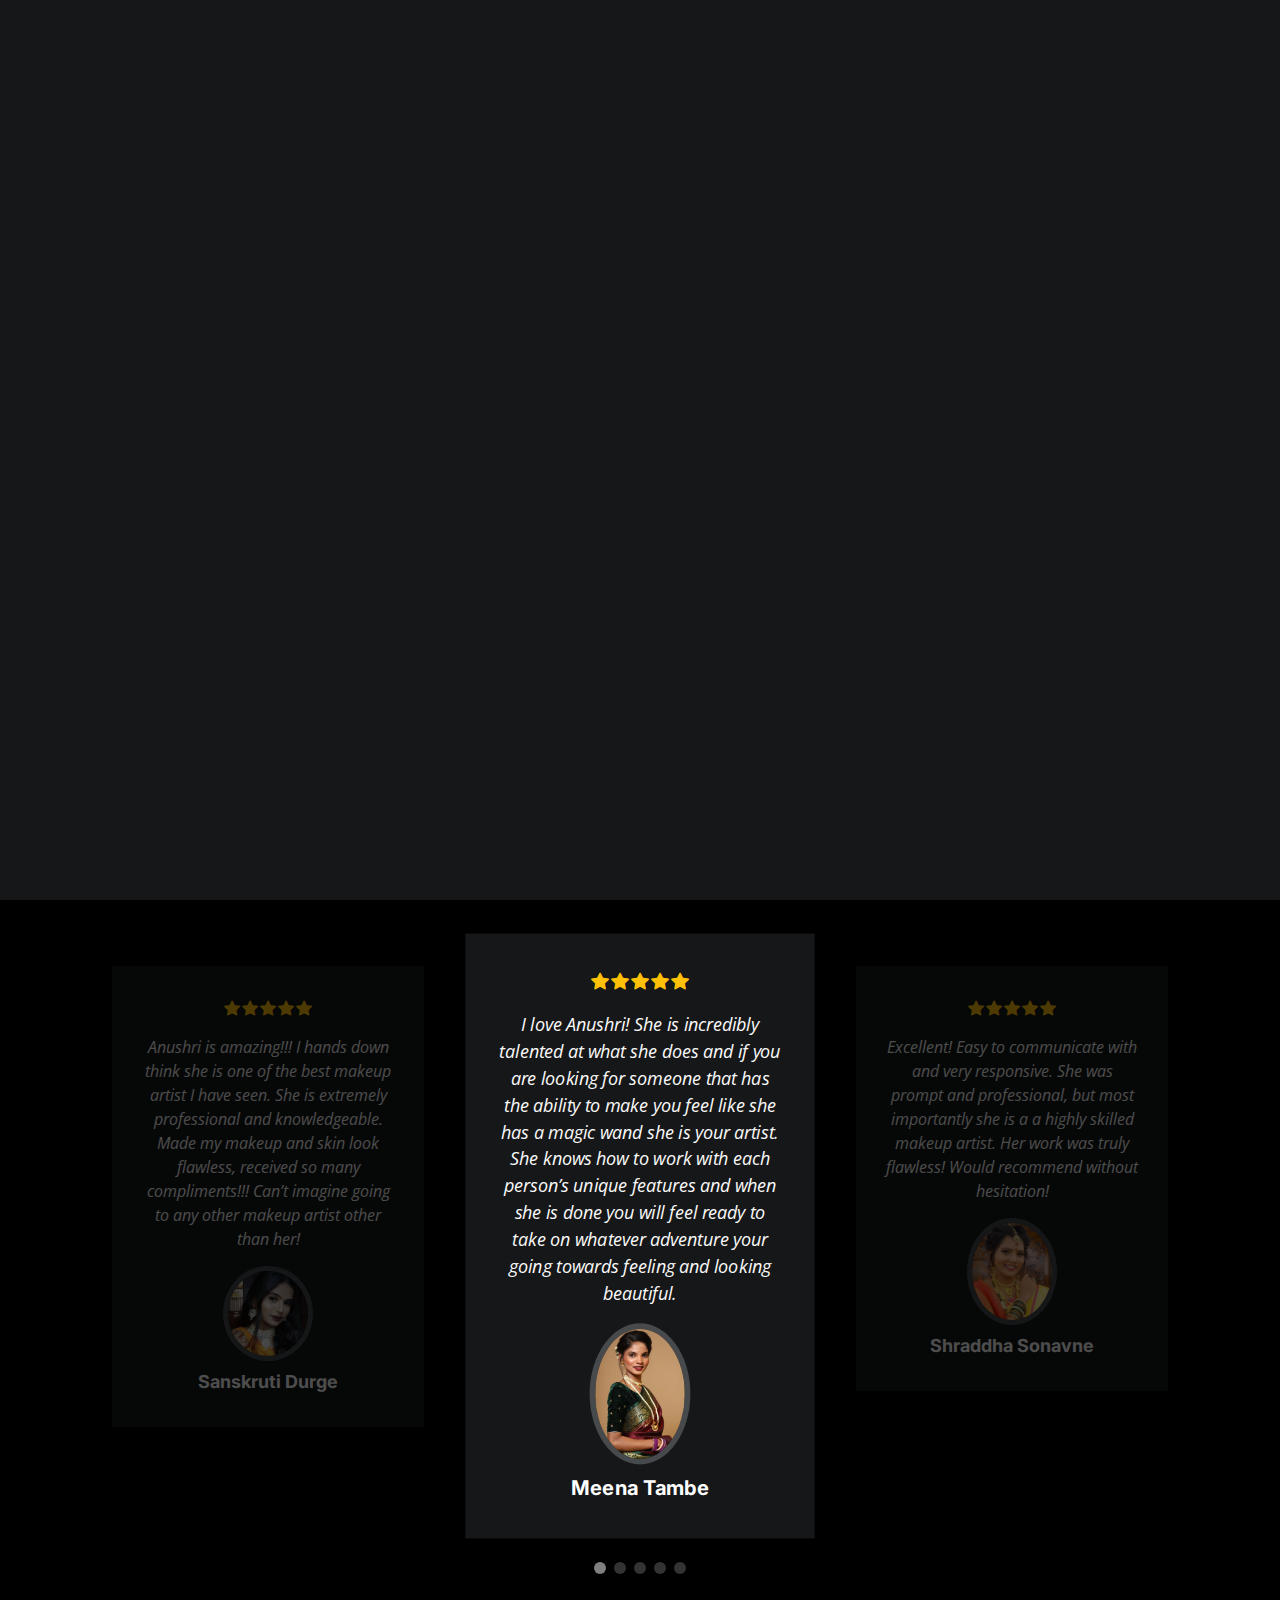
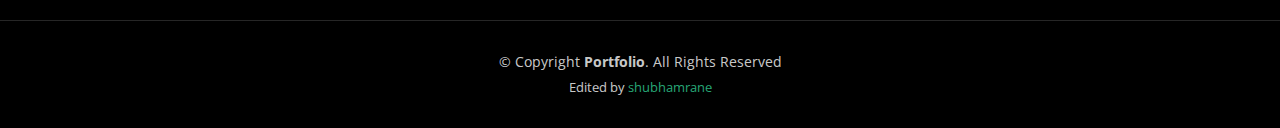
==== commit 857855b2: "fourth commit" ====
--- a/about.html
+++ b/about.html
@@ -149,7 +149,7 @@
                 </p>
                 <div class="profile mt-auto">
                   <img src="assets/img/testimonials/testimonials-1.png" class="testimonial-img" alt="">
-                  <h3>Sanskruti Jagtap</h3>
+                  <h3>Sanskruti Durge</h3>
                   
                 </div>
               </div>
@@ -181,7 +181,7 @@
                 </p>
                 <div class="profile mt-auto">
                   <img src="assets/img/testimonials/testimonials-3.png" class="testimonial-img" alt="">
-                  <h3>Shobha Naik</h3>
+                  <h3>Shraddha Sonavne</h3>
                   
                 </div>
               </div>
@@ -197,7 +197,7 @@
                 </p>
                 <div class="profile mt-auto">
                   <img src="assets/img/testimonials/testimonials-4.png" class="testimonial-img" alt="">
-                  <h3>Anita Chavan</h3>
+                  <h3>Pranali Kurup</h3>
                  
                 </div>
               </div>
@@ -213,7 +213,7 @@
                 </p>
                 <div class="profile mt-auto">
                   <img src="assets/img/testimonials/testimonials-5.png" class="testimonial-img" alt="">
-                  <h3>Aasha Rane</h3>
+                  <h3>Priyanka Bhute</h3>
                  
                 </div>
               </div>
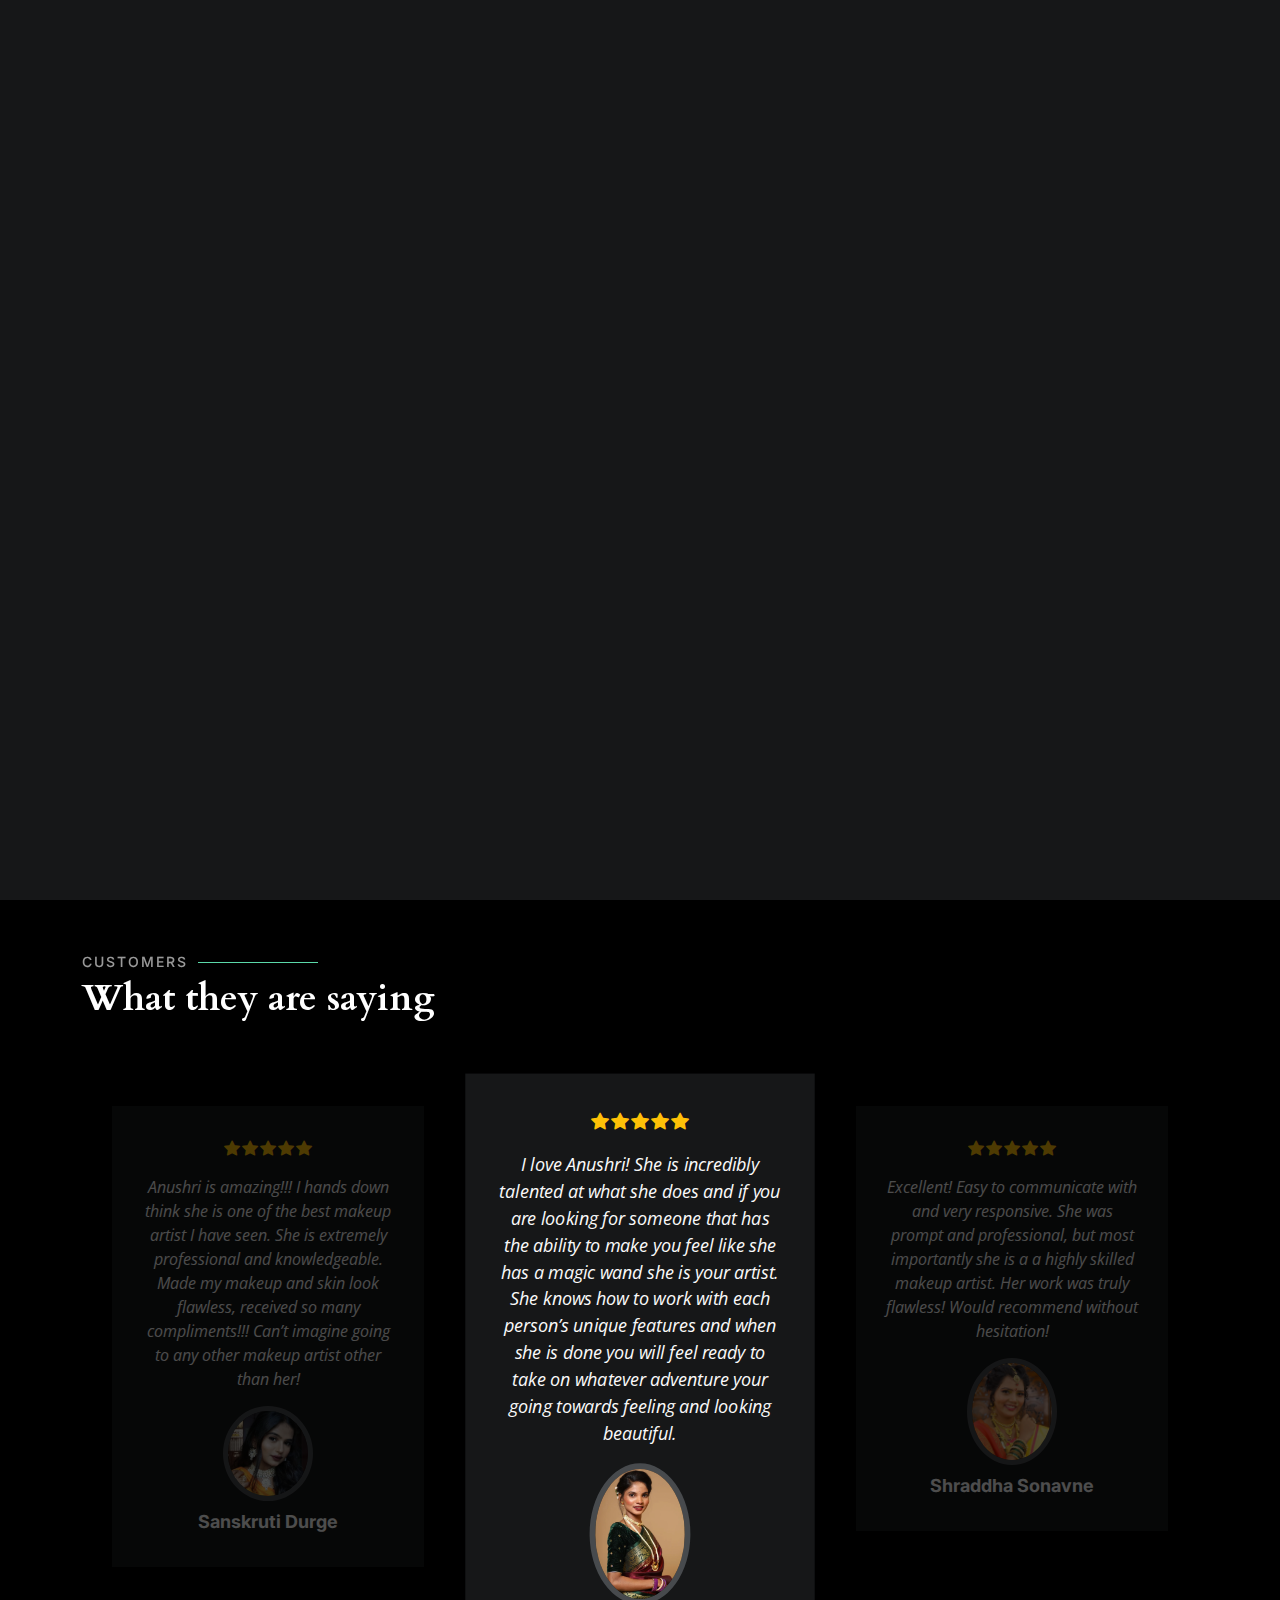
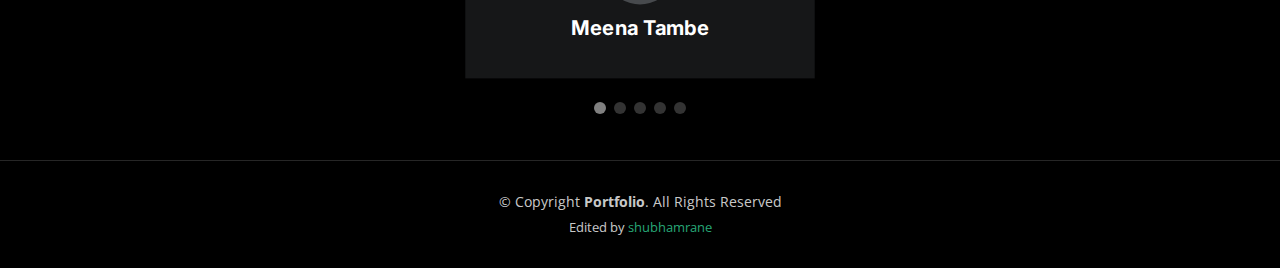
==== commit 76d55666: "Update about.html" ====
--- a/about.html
+++ b/about.html
@@ -99,6 +99,15 @@
             <div class="row">
               <div class="col-lg-6">
                 <ul>
+                  
+                  <li><i class="bi bi-chevron-right"></i> <strong>Name:</strong> <span>Anushri Durge</span></li>
+                  
+                 
+                </ul>
+              </div>
+              <div class="col-lg-6">
+                <ul>
+                  
                   <li><i class="bi bi-chevron-right"></i> <strong>Birthday:</strong> <span>12 September 2002</span></li>
                   
                   <li><i class="bi bi-chevron-right"></i> <strong>Phone:</strong> <span>+91 99208 56324<br>+91 99309 36231</span></li>
@@ -259,4 +268,4 @@
 
 </body>
 
-</html>+</html>
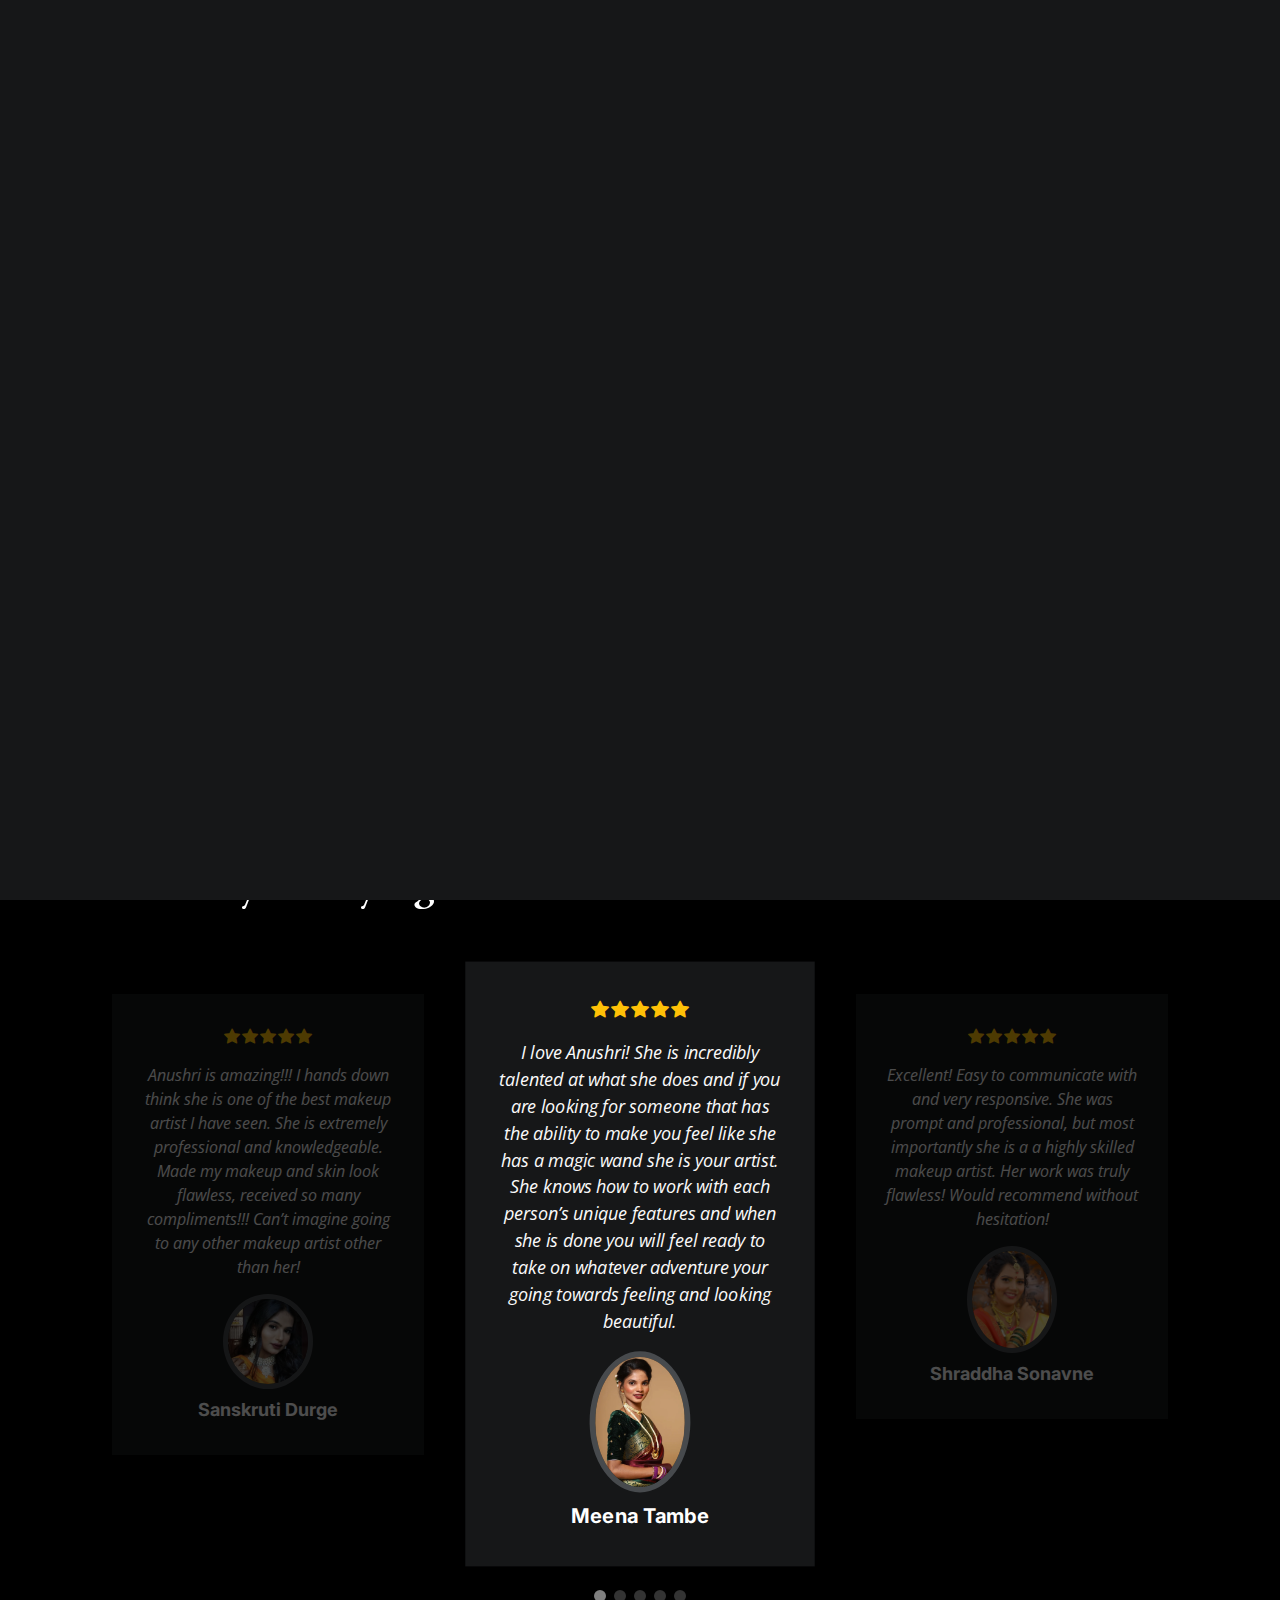
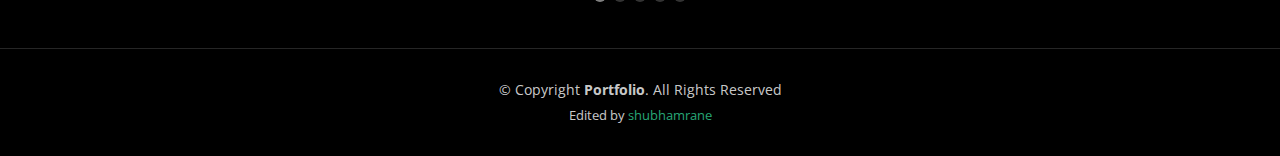
==== commit 7468b8a9: "Update about.html" ====
--- a/about.html
+++ b/about.html
@@ -97,18 +97,12 @@
               Beauty is my passion! Let me enhance your natural beauty with my professional makeup artistry skills. Makeup that will make you look and feel confident and beautiful.
             </p>
             <div class="row">
+             
               <div class="col-lg-6">
                 <ul>
-                  
-                  <li><i class="bi bi-chevron-right"></i> <strong>Name:</strong> <span>Anushri Durge</span></li>
-                  
-                 
-                </ul>
-              </div>
-              <div class="col-lg-6">
-                <ul>
-                  
-                  <li><i class="bi bi-chevron-right"></i> <strong>Birthday:</strong> <span>12 September 2002</span></li>
+                <li><i class="bi bi-chevron-right"></i> <strong>Name:</strong> <span>Anushri Durge</span></li>
+                  
+                <li><i class="bi bi-chevron-right"></i> <strong>Birthday:</strong> <span>12 September 2002</span></li>
                   
                   <li><i class="bi bi-chevron-right"></i> <strong>Phone:</strong> <span>+91 99208 56324<br>+91 99309 36231</span></li>
                  
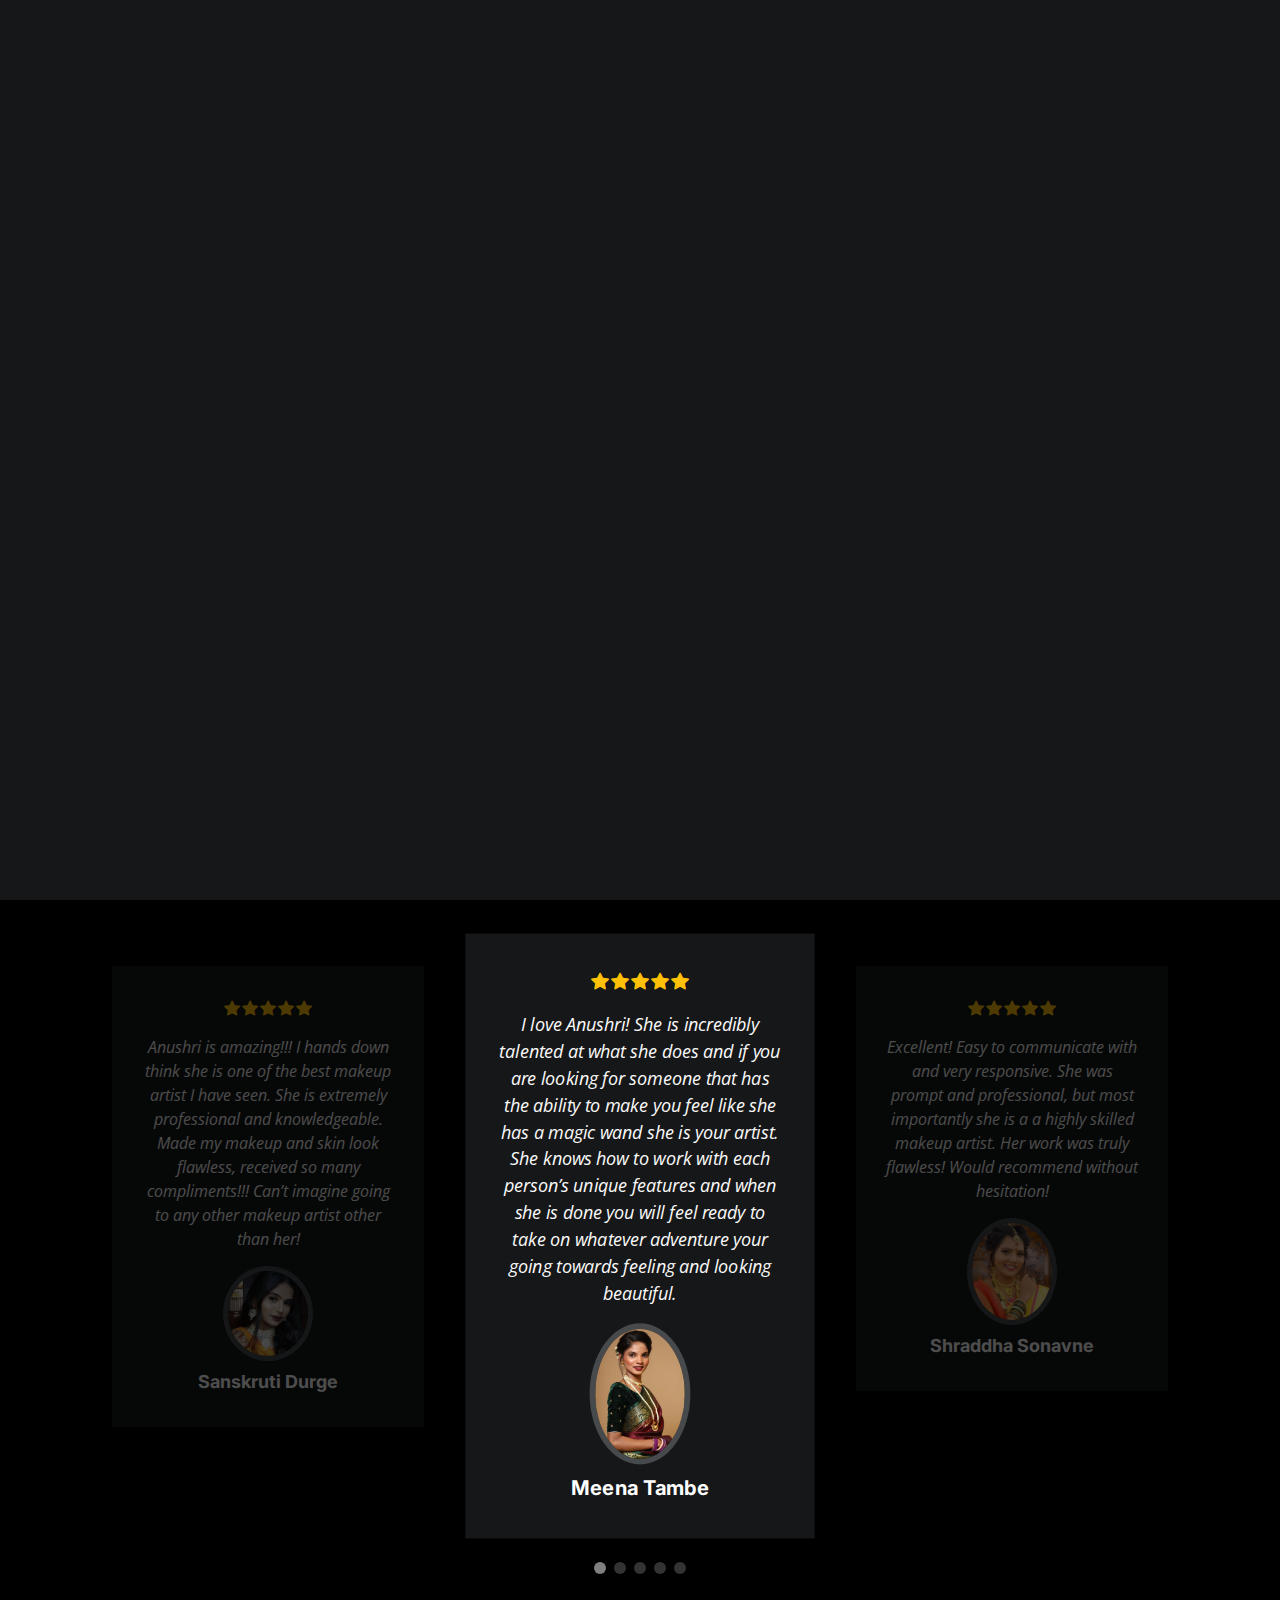
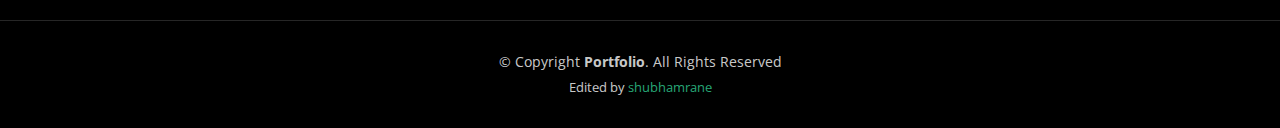
==== commit 4ec77fa4: "fifth commit" ====
--- a/about.html
+++ b/about.html
@@ -58,7 +58,7 @@
         <a href="https://www.youtube.com/channel/UCeKGh_fcfqgs3sjj_dx9bTQ" class="youtube"><i class="bi bi-youtube"></i></a>
         <a href="https://www.facebook.com/anushri.durge.52" class="facebook"><i class="bi bi-facebook"></i></a>
         <a href="https://www.instagram.com/_makeovershri_/" class="instagram"><i class="bi bi-instagram"></i></a>
-        <a href="#" class="linkedin"><i class="bi bi-linkedin"></i></i></a>
+        <a href="https://api.whatsapp.com/send/?phone=%2B919920856324&text&type=phone_number&app_absent=0" class="whatsapp"><i class="bi bi-whatsapp"></i></i></a>
       </div>
       <i class="mobile-nav-toggle mobile-nav-show bi bi-list"></i>
       <i class="mobile-nav-toggle mobile-nav-hide d-none bi bi-x"></i>
@@ -97,12 +97,9 @@
               Beauty is my passion! Let me enhance your natural beauty with my professional makeup artistry skills. Makeup that will make you look and feel confident and beautiful.
             </p>
             <div class="row">
-             
               <div class="col-lg-6">
                 <ul>
-                <li><i class="bi bi-chevron-right"></i> <strong>Name:</strong> <span>Anushri Durge</span></li>
-                  
-                <li><i class="bi bi-chevron-right"></i> <strong>Birthday:</strong> <span>12 September 2002</span></li>
+                  <li><i class="bi bi-chevron-right"></i> <strong>Birthday:</strong> <span>12 September 2002</span></li>
                   
                   <li><i class="bi bi-chevron-right"></i> <strong>Phone:</strong> <span>+91 99208 56324<br>+91 99309 36231</span></li>
                  
@@ -262,4 +259,4 @@
 
 </body>
 
-</html>
+</html>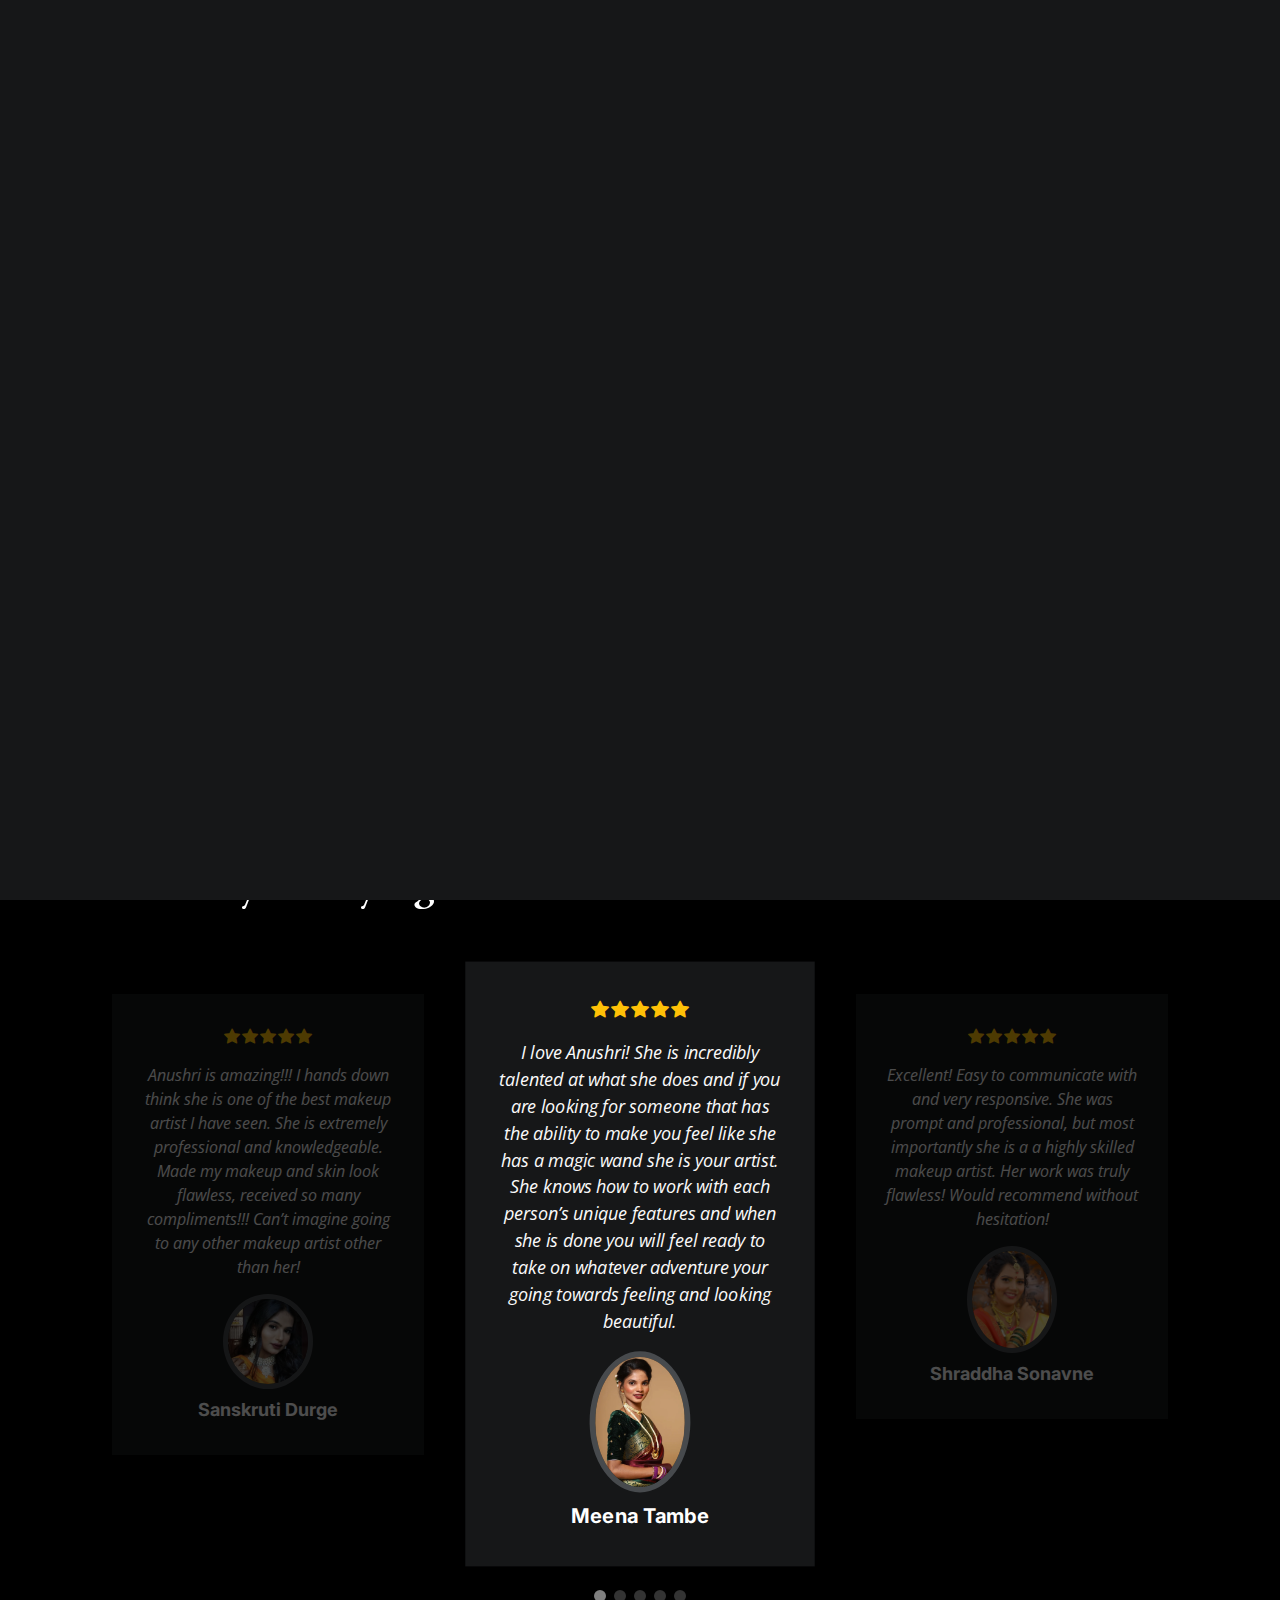
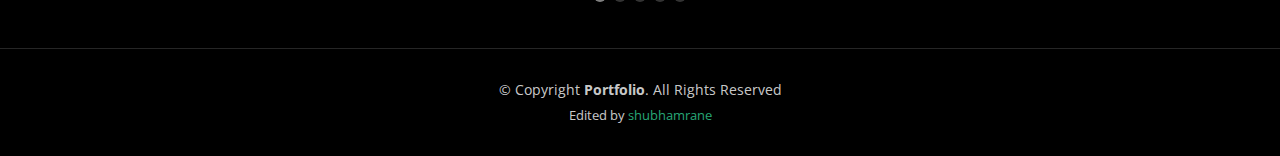
==== commit ba03f111: "Merge branch 'main' of https://github.com/rshubham2/portfolio" ====
--- a/about.html
+++ b/about.html
@@ -97,9 +97,12 @@
               Beauty is my passion! Let me enhance your natural beauty with my professional makeup artistry skills. Makeup that will make you look and feel confident and beautiful.
             </p>
             <div class="row">
+             
               <div class="col-lg-6">
                 <ul>
-                  <li><i class="bi bi-chevron-right"></i> <strong>Birthday:</strong> <span>12 September 2002</span></li>
+                <li><i class="bi bi-chevron-right"></i> <strong>Name:</strong> <span>Anushri Durge</span></li>
+                  
+                <li><i class="bi bi-chevron-right"></i> <strong>Birthday:</strong> <span>12 September 2002</span></li>
                   
                   <li><i class="bi bi-chevron-right"></i> <strong>Phone:</strong> <span>+91 99208 56324<br>+91 99309 36231</span></li>
                  
@@ -259,4 +262,4 @@
 
 </body>
 
-</html>+</html>
